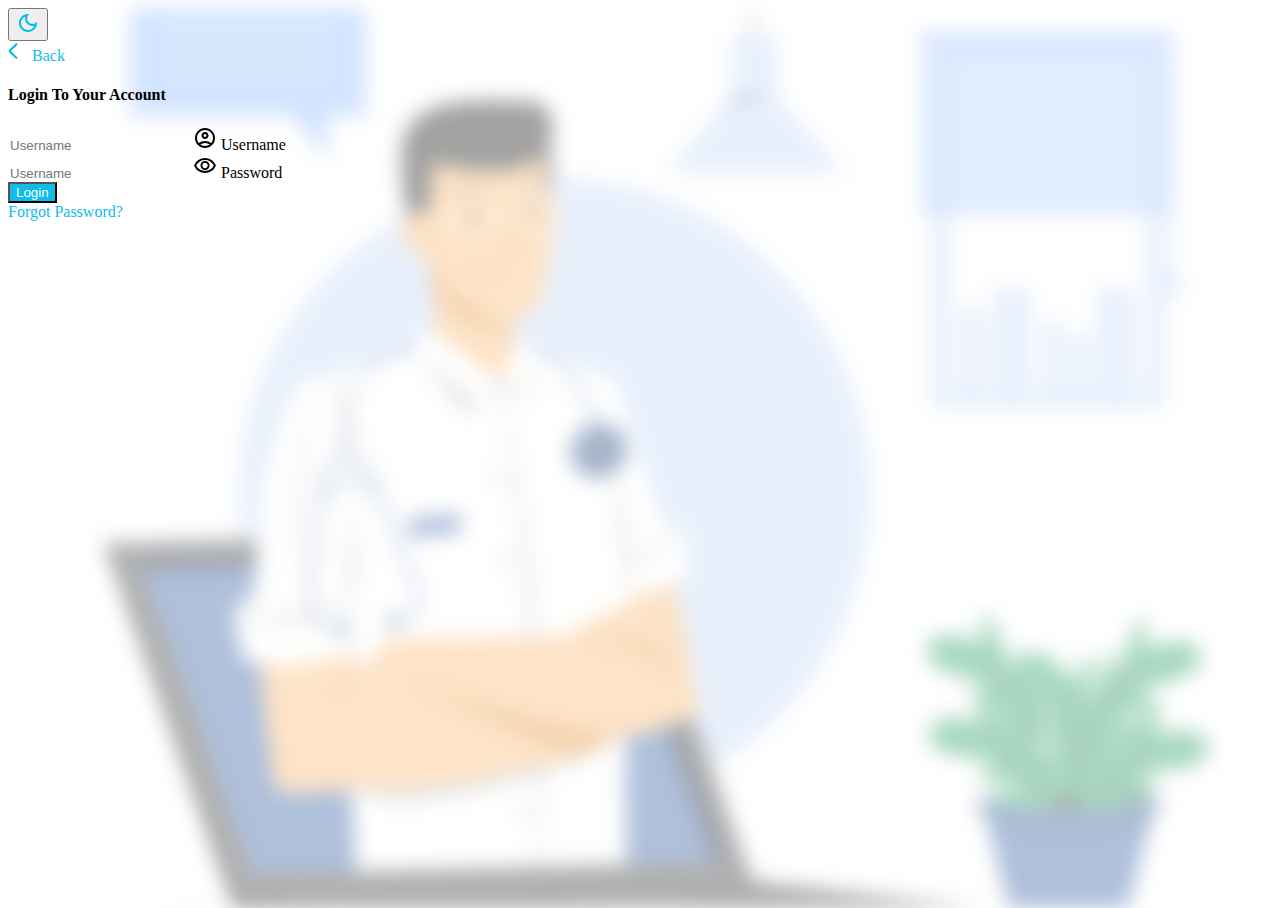
==== patient/login_page.html @ a812a8c6 "added responsive patient login and forgot pass page" ====
<!DOCTYPE html>
<html lang="en">

<head>
    <meta charset="UTF-8">
    <meta name="viewport" content="width=device-width, initial-scale=1.0">
    <title>Patient Login Page</title>

    <link rel="stylesheet" href="login_page.css">

    <link href="https://cdn.jsdelivr.net/npm/bootstrap@5.0.2/dist/css/bootstrap.min.css" rel="stylesheet"
        integrity="sha384-EVSTQN3/azprG1Anm3QDgpJLIm9Nao0Yz1ztcQTwFspd3yD65VohhpuuCOmLASjC" crossorigin="anonymous">
    <script src="https://cdn.jsdelivr.net/npm/bootstrap@5.0.2/dist/js/bootstrap.bundle.min.js"
        integrity="sha384-MrcW6ZMFYlzcLA8Nl+NtUVF0sA7MsXsP1UyJoMp4YLEuNSfAP+JcXn/tWtIaxVXM"
        crossorigin="anonymous"></script>

    <link href="https://fonts.googleapis.com/icon?family=Material+Icons" rel="stylesheet">
</head>

<body>

    <div class="background">
    </div>


    <div class="container-fluid px-3">

        <div class="row justify-content-end">

            <div class="">
                <button class="btn btn-outline-info">
                    <img src="/assets/dark_mode_black_24dp.svg" alt="">
                </button>
            </div>
    
        </div>
    
        <div class="row">
            <div class="col d-flex ms-2 align-items-center">
                <img src="/assets/back_arrow.svg" alt="back_arrow" height="20px">
                <span class="h6 text-center" style="color: #10bce9;">Back</span>
            </div>
        </div>
    
        <div class="row d-flex justify-content-center">
            <h4 class="text-center">Login To Your Account</h4>
    
            <form action="">
    
                <div class="form-floating d-flex border rounded">
                    <input type="text" class="form-control no-border" id="floatingInputGroup1" placeholder="Username" />
                    <img src="/assets/user_circle.svg" alt="" class="pe-3">
                    <label for="floatingInputGroup1">Username</label>
                </div>
    
                <div class="form-floating d-flex border rounded">
                    <input type="text" class="form-control no-border" id="floatingInputGroup2" placeholder="Username" />
                    <img src="/assets/password_icon.svg" alt="" class="pe-3">
                    <label for="floatingInputGroup2">Password</label>
                </div>
            </form>
    
            
            <button class="btn w-100 my-4" style="background-color: #10bce9; color: white;">
                Login
            </button>
    
            <div class="row d-flex justify-content-center">
                <span class="h6 text-center" style="color: #10bce9;">Forgot Password?</span>
            </div>
            
        </div>

    </div>
    

</body>

</html>
---- patient/login_page.css ----
@charset "utf-8";
@import url('https://fonts.googleapis.com/css2?family=Roboto:wght@300;400;500;900&display=swap');

.background { 
    position: absolute; 
    height: 100%; 
    width: 100%; 
    background-image: url('/assets/7774236_3736765.jpg'); 
    background-size: cover; 
    background-position: center; 
    filter: blur(10px);
    opacity: 0.4; 
    z-index: -1; 
} 

.no-border {
    border: 0;
    box-shadow: none;
}

input:focus{
    box-shadow: none;
}
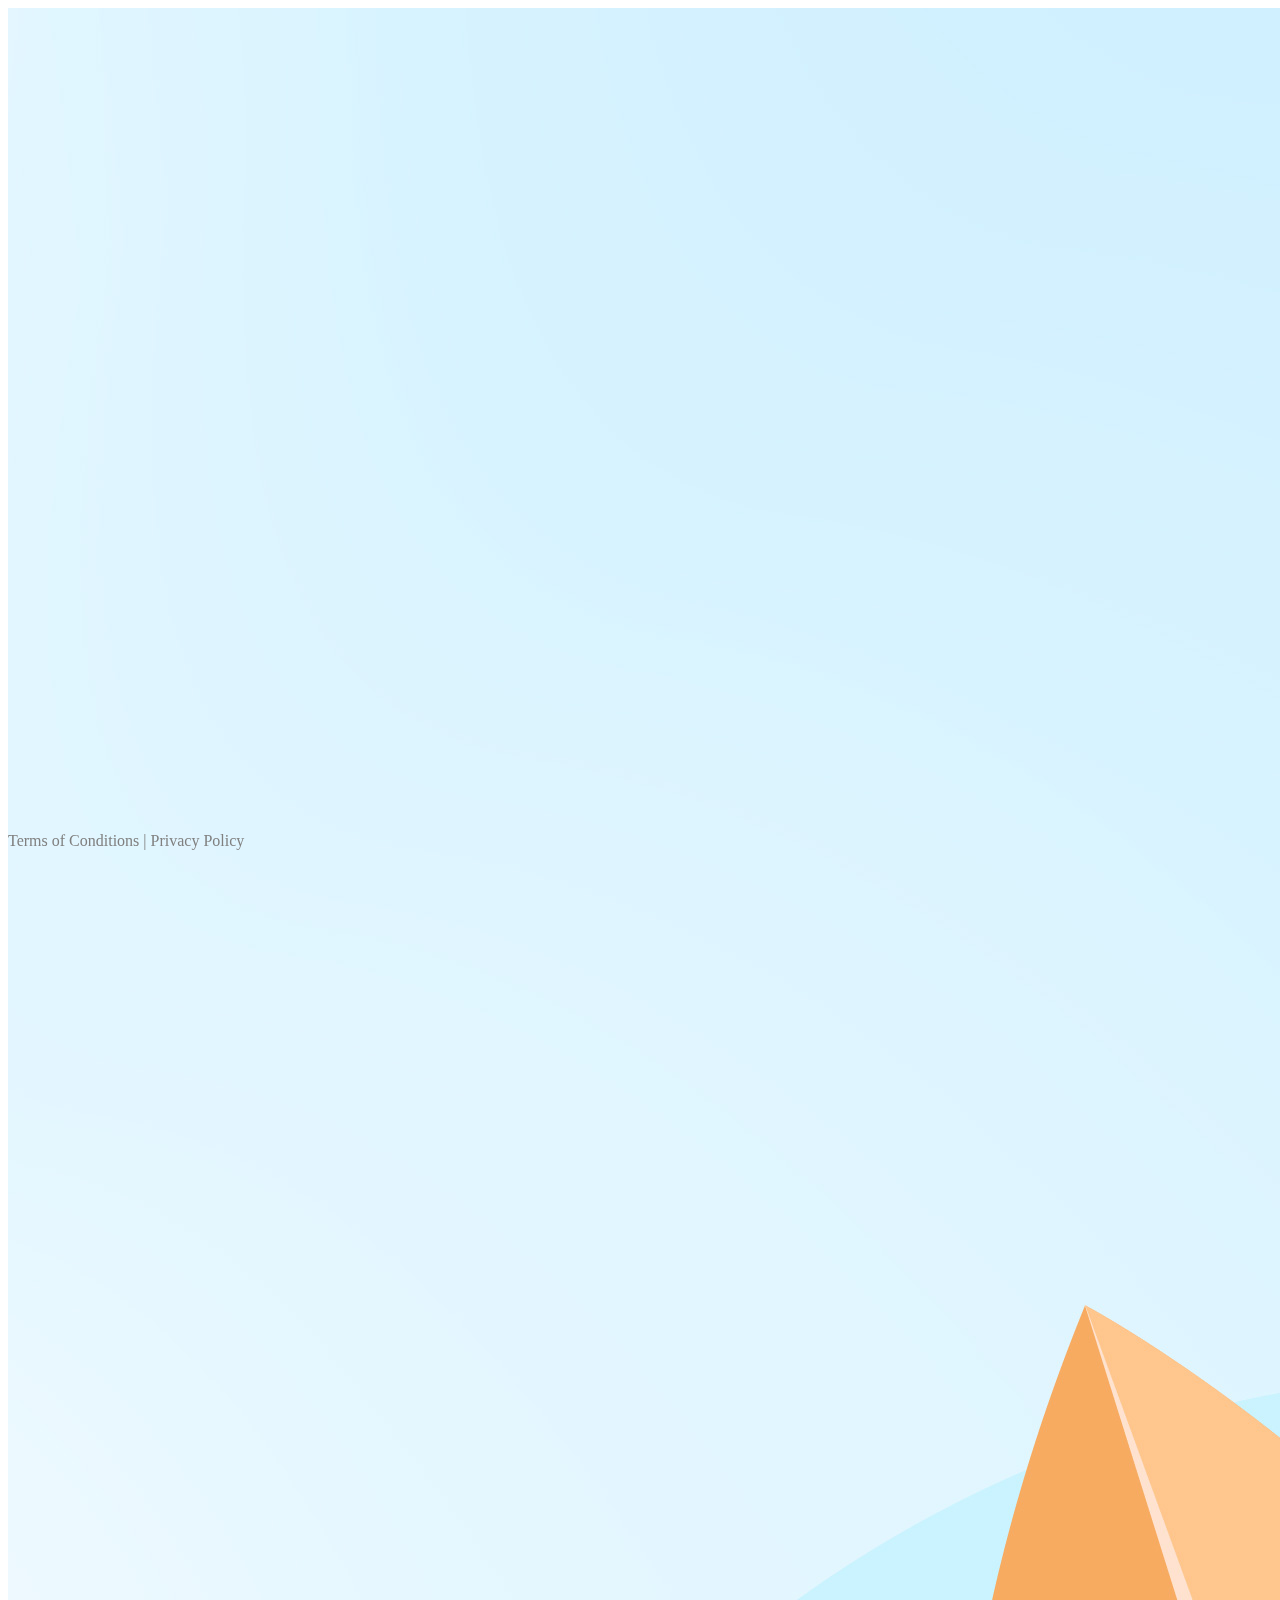
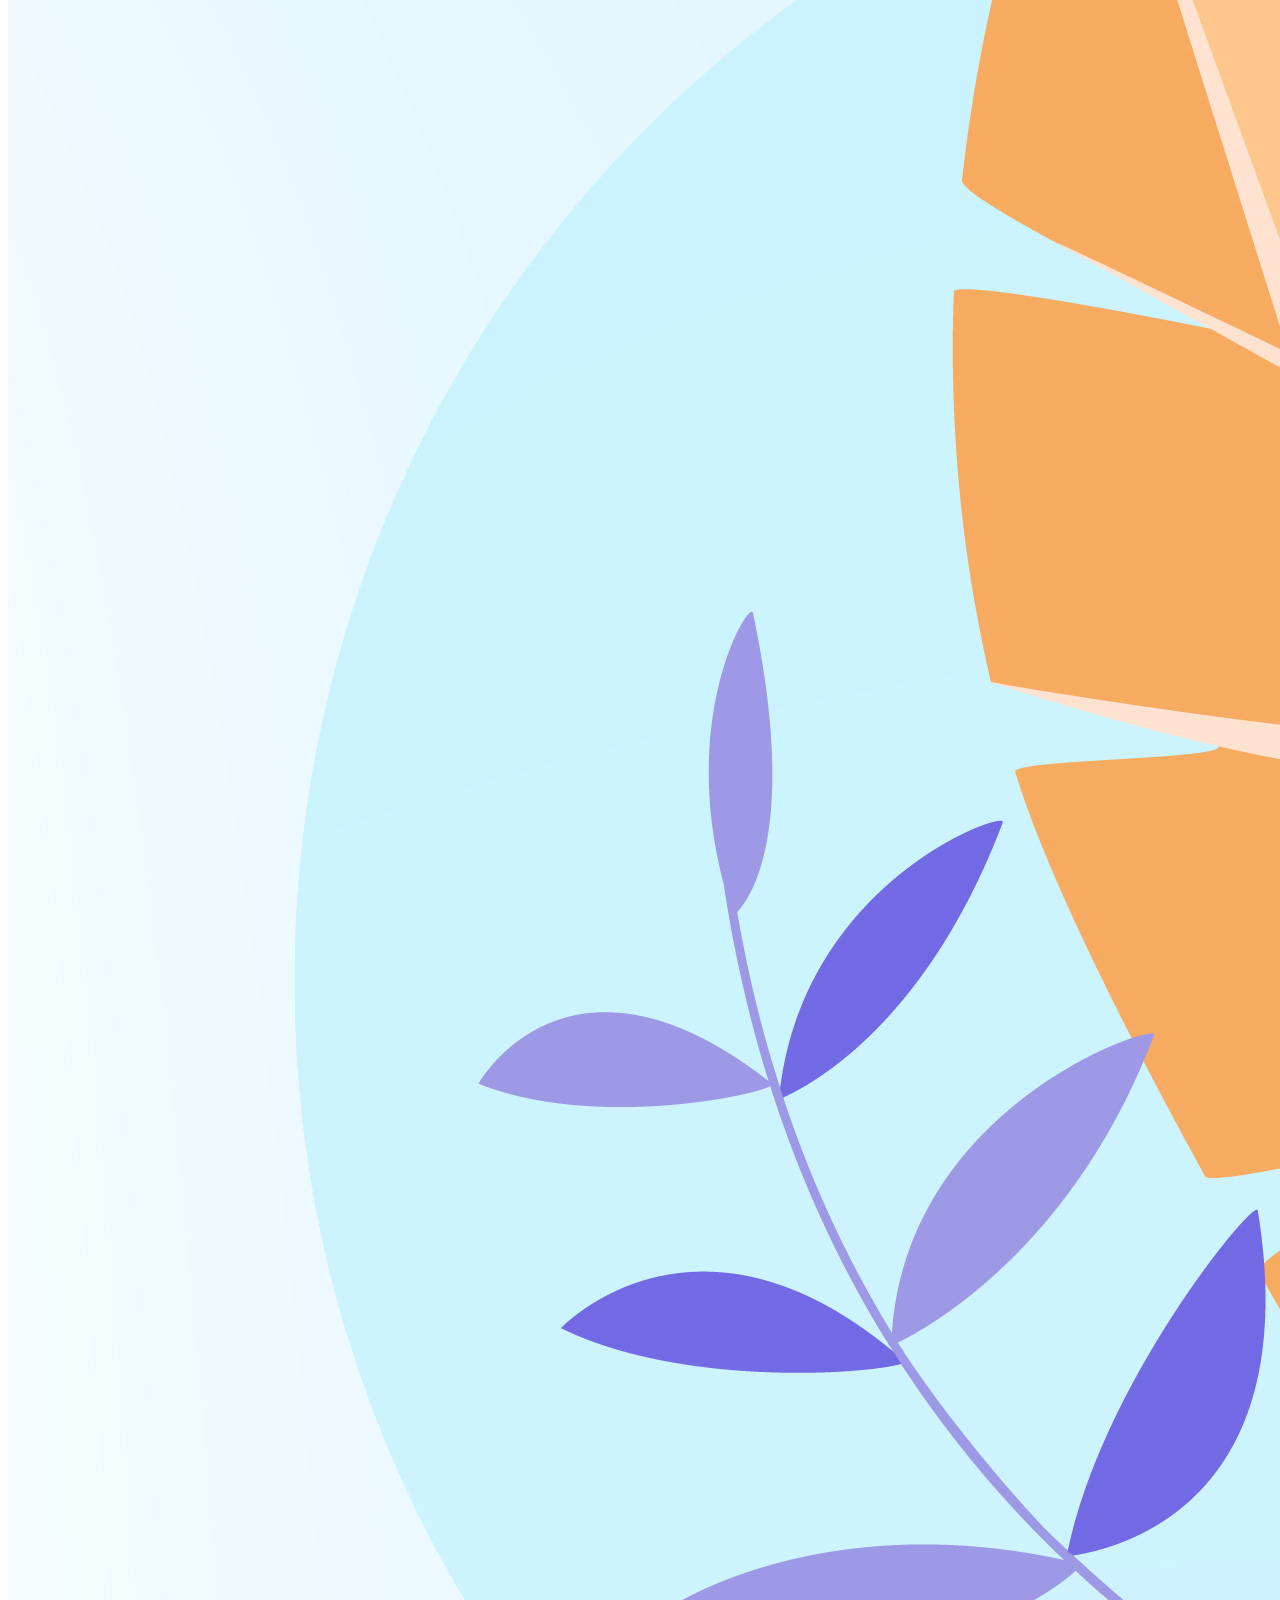
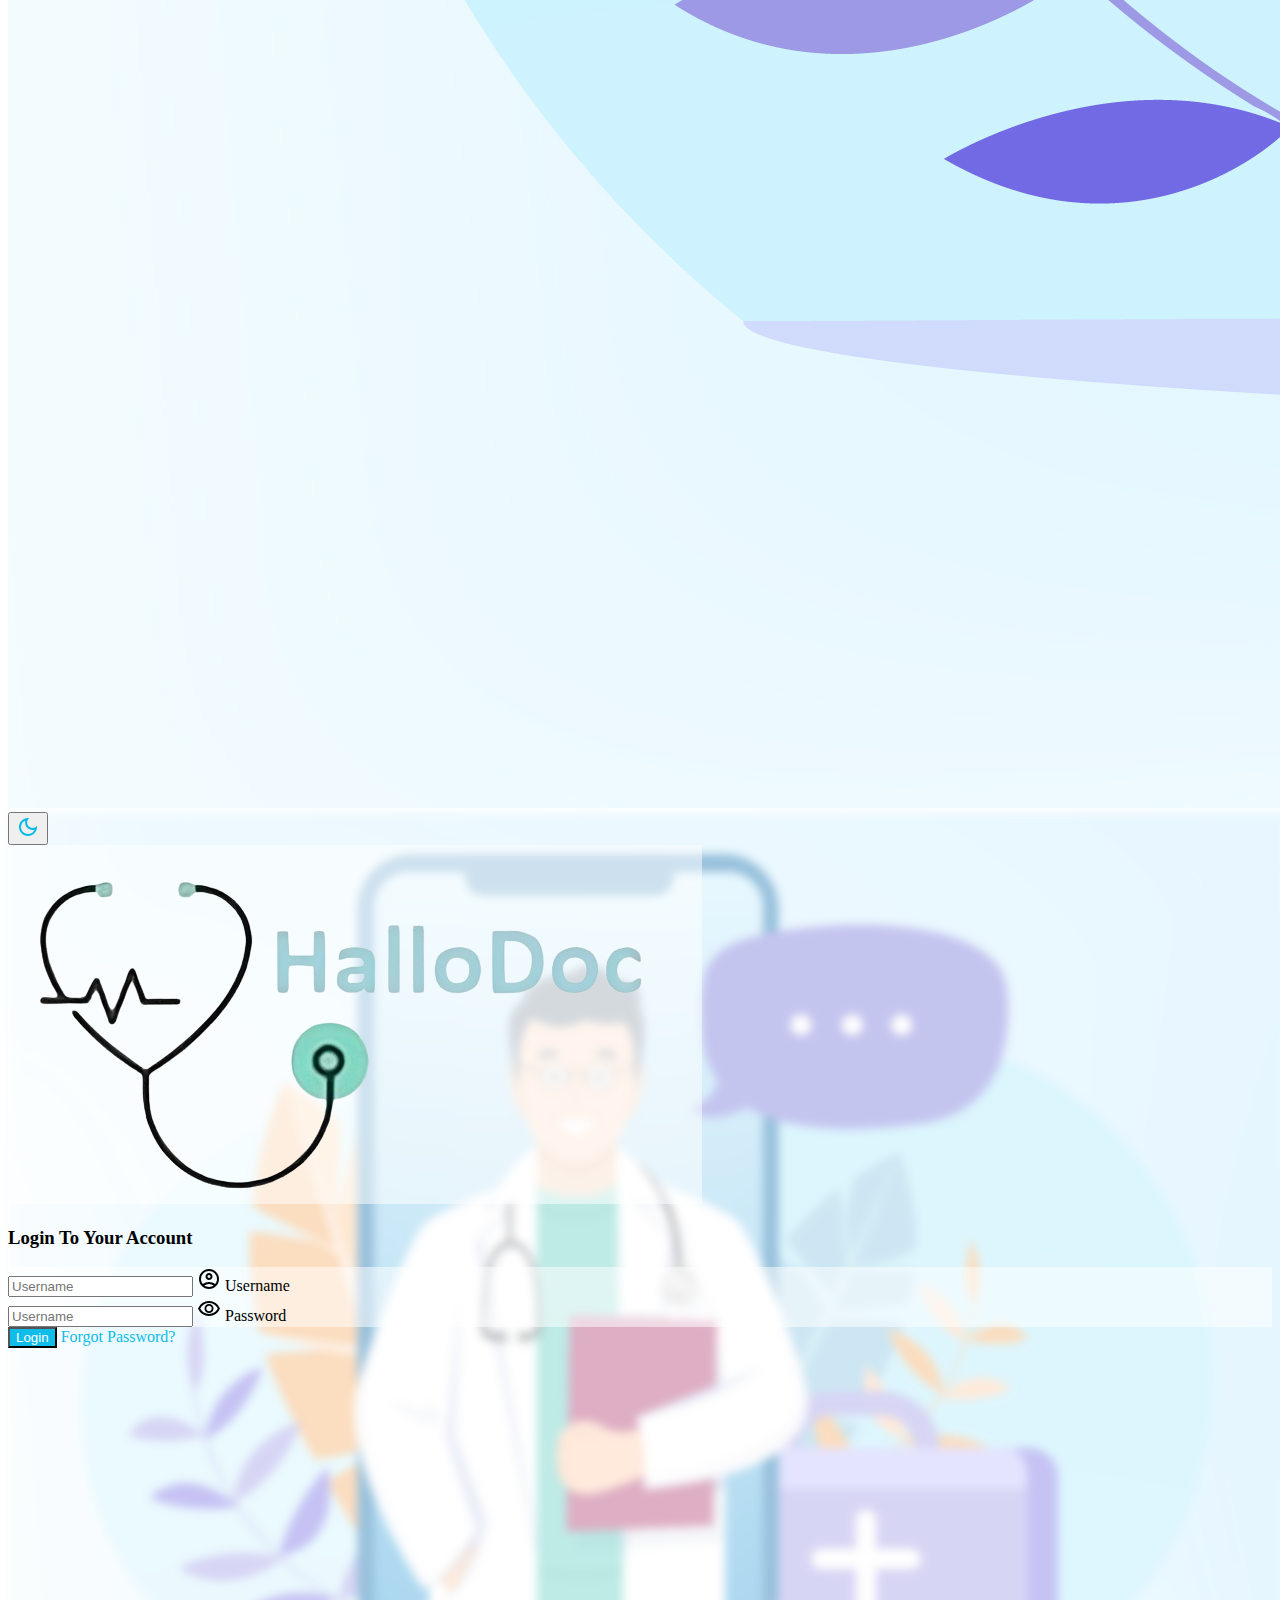
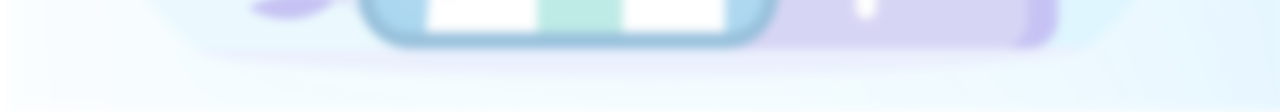
==== commit 4cb49b1a: "added patient submit request screen" ====
--- a/patient/login_page.html
+++ b/patient/login_page.html
@@ -4,9 +4,7 @@
 <head>
     <meta charset="UTF-8">
     <meta name="viewport" content="width=device-width, initial-scale=1.0">
-    <title>Patient Login Page</title>
-
-    <link rel="stylesheet" href="login_page.css">
+    <title>Login Page</title>
 
     <link href="https://cdn.jsdelivr.net/npm/bootstrap@5.0.2/dist/css/bootstrap.min.css" rel="stylesheet"
         integrity="sha384-EVSTQN3/azprG1Anm3QDgpJLIm9Nao0Yz1ztcQTwFspd3yD65VohhpuuCOmLASjC" crossorigin="anonymous">
@@ -14,65 +12,89 @@
         integrity="sha384-MrcW6ZMFYlzcLA8Nl+NtUVF0sA7MsXsP1UyJoMp4YLEuNSfAP+JcXn/tWtIaxVXM"
         crossorigin="anonymous"></script>
 
+    <link rel="stylesheet" href="patient_login_page.css">
+
     <link href="https://fonts.googleapis.com/icon?family=Material+Icons" rel="stylesheet">
 </head>
 
 <body>
 
-    <div class="background">
-    </div>
+    <div class="row container-fluid">
 
+        <div class="col-lg-6 d-none d-lg-flex">
 
-    <div class="container-fluid px-3">
+            <img class="img-fluid min-vh-100" src="../assets/11116016_415.jpg" alt="">
 
-        <div class="row justify-content-end">
-
-            <div class="">
-                <button class="btn btn-outline-info">
-                    <img src="/assets/dark_mode_black_24dp.svg" alt="">
-                </button>
-            </div>
-    
-        </div>
-    
-        <div class="row">
-            <div class="col d-flex ms-2 align-items-center">
-                <img src="/assets/back_arrow.svg" alt="back_arrow" height="20px">
-                <span class="h6 text-center" style="color: #10bce9;">Back</span>
-            </div>
-        </div>
-    
-        <div class="row d-flex justify-content-center">
-            <h4 class="text-center">Login To Your Account</h4>
-    
-            <form action="">
-    
-                <div class="form-floating d-flex border rounded">
-                    <input type="text" class="form-control no-border" id="floatingInputGroup1" placeholder="Username" />
-                    <img src="/assets/user_circle.svg" alt="" class="pe-3">
-                    <label for="floatingInputGroup1">Username</label>
-                </div>
-    
-                <div class="form-floating d-flex border rounded">
-                    <input type="text" class="form-control no-border" id="floatingInputGroup2" placeholder="Username" />
-                    <img src="/assets/password_icon.svg" alt="" class="pe-3">
-                    <label for="floatingInputGroup2">Password</label>
-                </div>
-            </form>
-    
-            
-            <button class="btn w-100 my-4" style="background-color: #10bce9; color: white;">
-                Login
-            </button>
-    
-            <div class="row d-flex justify-content-center">
-                <span class="h6 text-center" style="color: #10bce9;">Forgot Password?</span>
-            </div>
-            
         </div>
 
+        <div class="col-lg-6 col-xs-12">
+
+            <div class="background d-lg-none"></div>
+
+            <div class="row">
+
+                <div class="col d-flex justify-content-end">
+                    <button class="btn btn-outline-info">
+                        <img src="../assets/dark_mode_black_24dp.svg" alt="">
+                    </button>
+                </div>
+
+            </div>
+
+            <div class="row d-flex justify-content-center">
+                <img class="col-5 img-fluid input-bg" src="../assets/hallo_doc_logo.png" alt="logo">
+            </div>
+
+            <div class="row d-flex justify-content-center mt-3">
+                <h3 class="text-center">Login To Your Account</h3>
+
+                <div class="col-lg-6 col-md-8 col-xs-12 mt-3">
+
+                    <div class="">
+                        <div class="form-floating d-flex border rounded input-bg">
+                            <input type="text" class="form-control shadow-none border-0 bg-transparent"
+                                id="floatingInputGroup1" placeholder="Username" />
+                            <img src="../assets/user_circle.svg" alt="" class="pe-3">
+                            <label class="" for="floatingInputGroup1">Username</label>
+                        </div>
+
+                    </div>
+
+                    <div class="mt-3">
+                        <div class="form-floating d-flex border rounded input-bg">
+                            <input type="text" class="form-control shadow-none border-0 bg-transparent"
+                                id="floatingInputGroup1" placeholder="Username" />
+                            <img src="../assets/password_icon.svg" alt="" class="pe-3">
+                            <label for="floatingInputGroup1">Password</label>
+                        </div>
+                    </div>
+
+                    <button class="btn w-100 my-4" style="background-color: #10bce9; color: white;">
+                        Login
+                    </button>
+
+                    <a href="patient_forgot_password.html" class="row d-flex justify-content-center">
+                        <span class="h6 text-center" style="color: #10bce9;">Forgot Password?</span>
+                    </a>
+                </div>
+
+            </div>
+
+            <div class="row align-items-center justify-content-center">
+
+                <footer>
+
+                    <div class="justify-content-center d-flex align-items-end">
+                        <a href=""><span>Terms of Conditions</span></a>
+                        <span class="px-2 " style="color: grey;">|</span>
+                        <a href=""><span>Privacy Policy</span></a>
+                    </div>
+
+                </footer>
+            </div>
+
+        </div>
     </div>
-    
 
 </body>
 
--- a/patient/patient_login_page.css
+++ b/patient/patient_login_page.css
@@ -0,0 +1,33 @@
+#floatingInputGroup1:focus{
+    box-shadow: none;
+}
+
+a{
+    text-decoration: none;
+    color: grey;
+}
+
+.background { 
+    position: absolute; 
+    height: 100vh; 
+    width: 100vw; 
+    background-image: url('../assets/11116016_415.jpg'); 
+    background-size: cover; 
+    background-position: center; 
+    filter: blur(5px);
+    opacity: 0.4; 
+    z-index: -1; 
+} 
+
+footer {
+    position: fixed;
+    bottom: 50px;
+}
+
+.input-bg{
+    background-color: rgba(255, 255, 255, 0.5);
+}
+
+.btn:hover{
+    background-color: #e3e3e3;
+}